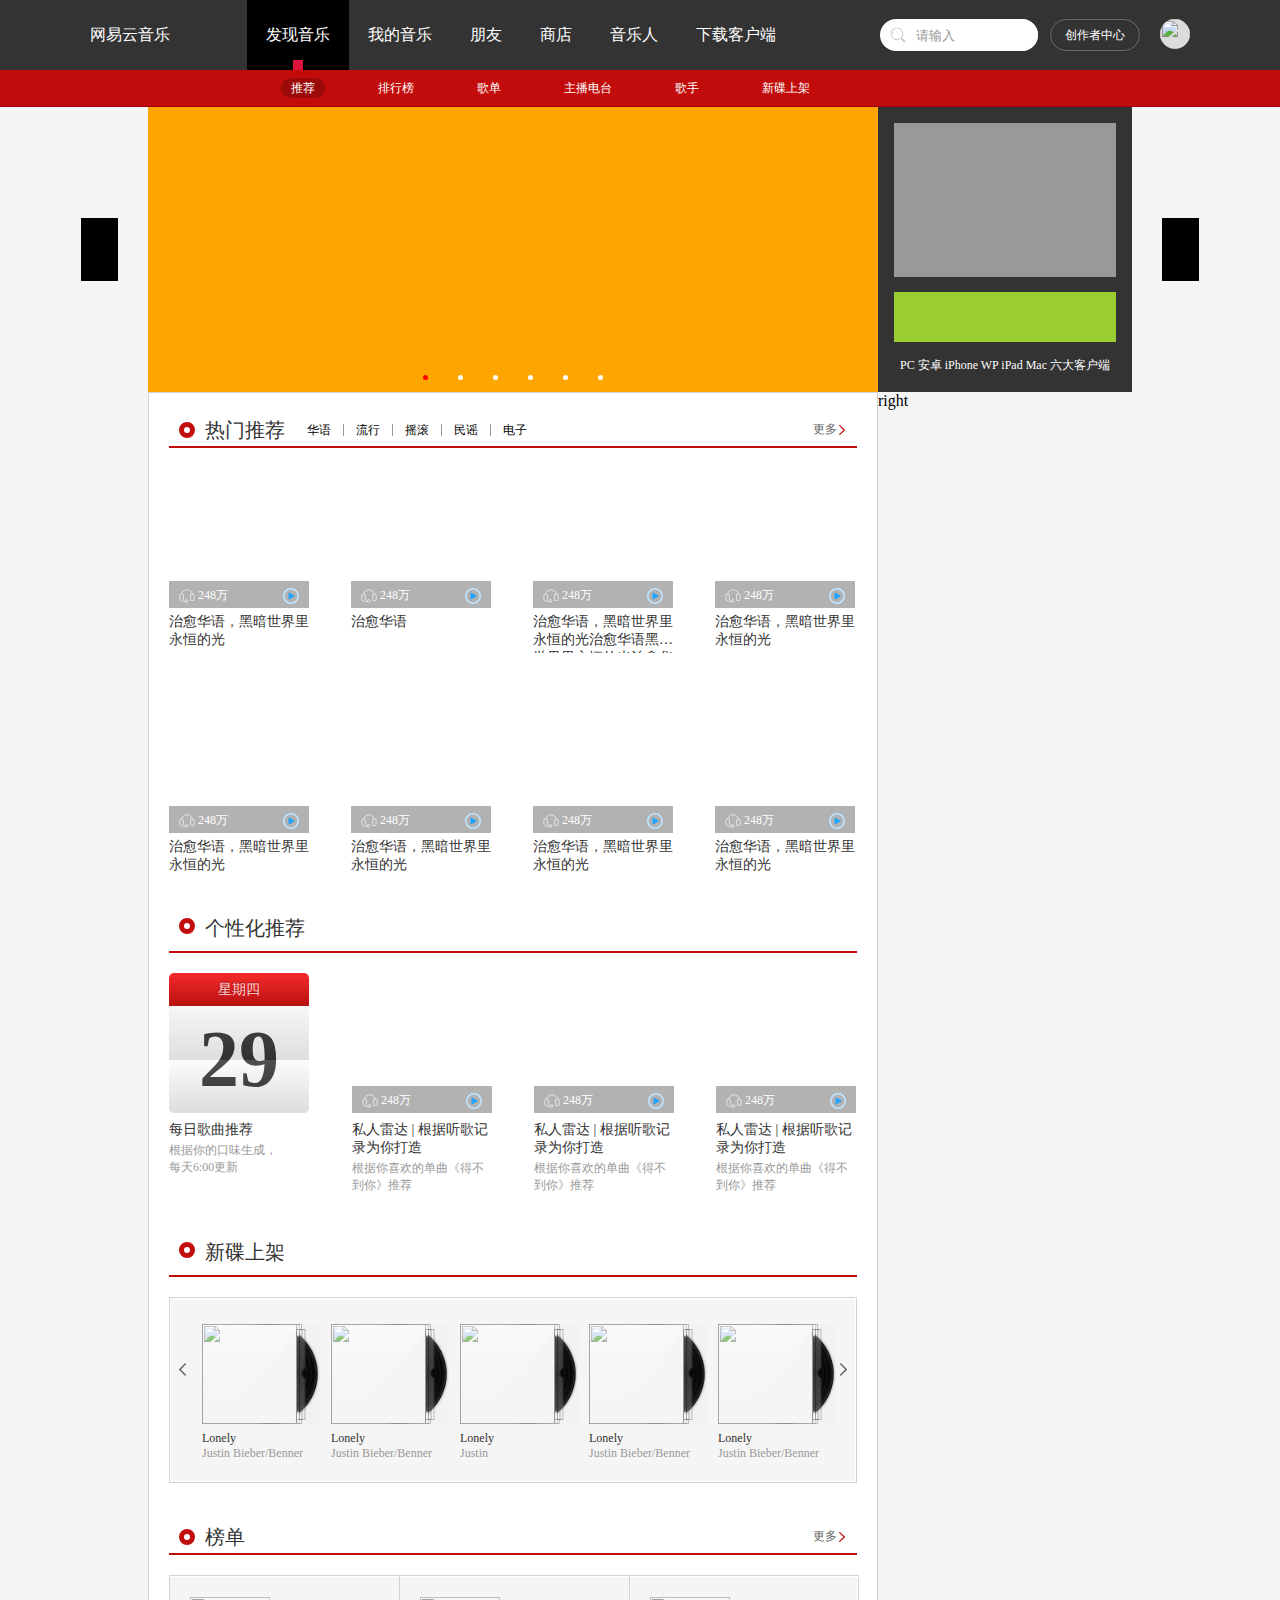
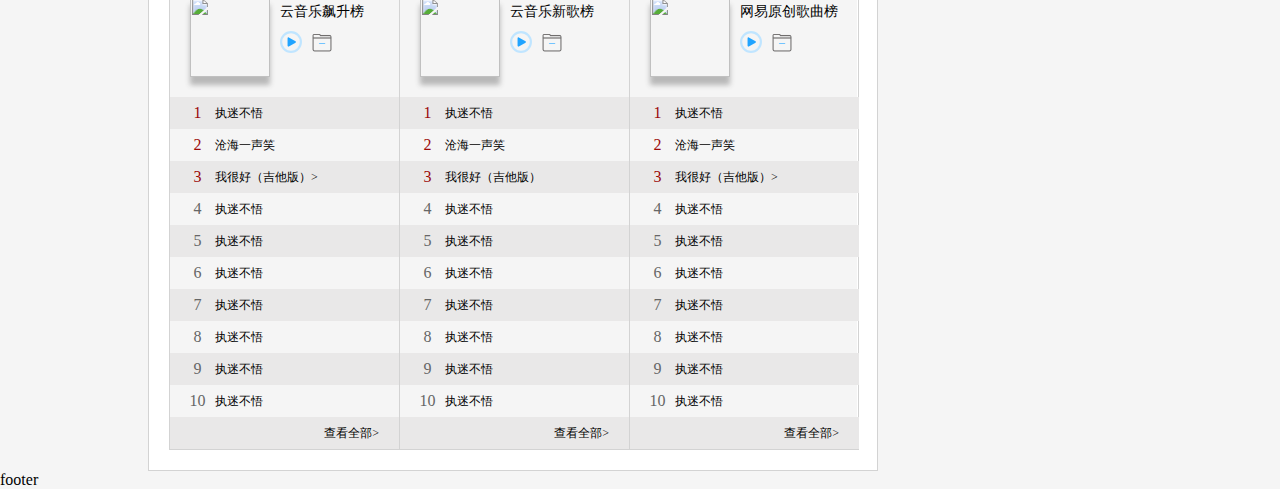
==== html/index.html @ 2bd048f9 "1" ====
<!DOCTYPE html>
<html lang="en">
  <head>
    <meta charset="UTF-8" />
    <meta name="viewport" content="width=device-width, initial-scale=1.0" />
    <title>网易云音乐</title>
    <link rel="stylesheet" href="../css/css.css" />
    <link rel="stylesheet" href="../css/common.css" />
  </head>

  <body>
    <div class="container">
      <div class="head">
        <div class="nav">
          <div
            class="nav-inner wyy-margin-auto wyy-flex wyy-flex-space wyy-align-center"
          >
            <div class="nav-tab-list wyy-flex">
              <div class="nav-logo">网易云音乐</div>
              <div class="tab-item wyy-nav-active">
                发现音乐
                <p class="choosed-nav"></p>
              </div>
              <div class="tab-item">
                我的音乐
                <p class="choosed-nav"></p>
              </div>
              <div class="tab-item">
                朋友
                <p class="choosed-nav"></p>
              </div>
              <div class="tab-item">
                商店
                <p class="choosed-nav"></p>
              </div>
              <div class="tab-item">
                音乐人
                <p class="choosed-nav"></p>
              </div>
              <div class="tab-item">
                下载客户端
                <p class="choosed-nav"></p>
              </div>
            </div>
            <div class="search-user-info wyy-flex">
              <div class="search-input wyy-flex wyy-align-center">
                <img src="../imgs/搜索.png" alt="" />
                <input type="text" placeholder="请输入" />
              </div>
              <div class="worker-center">创作者中心</div>
              <div class="user-cover">
                <img
                  src="https://timgsa.baidu.com/timg?image&quality=80&size=b9999_10000&sec=1603219242831&di=be128aa0b3d9259333cb05babab1e646&imgtype=0&src=http%3A%2F%2Fc-ssl.duitang.com%2Fuploads%2Fitem%2F202006%2F15%2F20200615144830_GQUKN.thumb.400_0.jpeg"
                  alt=""
                />
              </div>
            </div>
          </div>
        </div>
        <div class="nav-tab">
          <div class="nav-tab-center wyy-flex">
            <div class="recommend nav-common">
              <div class="nav-active-choosed">推荐</div>
            </div>
            <div class="rankings-list nav-common">
              <div>排行榜</div>
            </div>
            <div class="song-sheet nav-common">
              <div>歌单</div>
            </div>
            <div class="anchor-station nav-common">
              <div>主播电台</div>
            </div>
            <div class="singer nav-common">
              <div>歌手</div>
            </div>
            <div class="grounding nav-common">
              <div>新碟上架</div>
            </div>
          </div>
        </div>
      </div>
      <div class="content">
        <div class="banner wyy-flex">
          <div class="pre-btn">1</div>
          <div class="banner-box wyy-flex">
            <div class="banner-card">
              <div class="dots">
                <div class="dot1 dot-active"></div>
                <div class="dot2"></div>
                <div class="dot3"></div>
                <div class="dot4"></div>
                <div class="dot5"></div>
                <div class="dot6"></div>
              </div>
            </div>
            <div class="download">
              <div class="download-bg"></div>
              <div class="download-button"></div>
              <span class="download-tex"
                >PC 安卓 iPhone WP iPad Mac 六大客户端</span
              >
            </div>
          </div>
          <div class="next-btn">3</div>
        </div>
        <div class="content-box wyy-flex">
          <div class="left-content">
            <div class="hot-remaind">
              <div class="hot-nav wyy-flex">
                <div class="hot-nav-list">
                  <div class="circle"></div>
                  <div class="hot-title">热门推荐</div>
                  <div class="hot-type">华语</div>
                  <div class="hot-type">流行</div>
                  <div class="hot-type">摇滚</div>
                  <div class="hot-type">民谣</div>
                  <div class="hot-type">电子</div>
                </div>
                <div class="hot-nav-more-title wyy-flex">
                  <div class="hot-nav-more">更多</div>
                  <div class="more-right">
                    <img src="../imgs//go-more.svg" alt="" />
                  </div>
                </div>
              </div>
              <div class="song-list wyy-flex">
                <div class="song-item">
                  <div class="song-bg">
                    <div class="song-info wyy-flex">
                      <div class="song-button">
                        <img src="../imgs/客服 -详情白色.svg" alt="" />
                        248万
                      </div>
                      <div>
                        <img src="../imgs/录播课-播放.svg" alt="" />
                      </div>
                    </div>
                  </div>
                  <div class="song-desc">治愈华语，黑暗世界里永恒的光</div>
                </div>
                <div class="song-item">
                  <div class="song-bg">
                    <div class="song-info wyy-flex">
                      <div class="song-button">
                        <img src="../imgs/客服 -详情白色.svg" alt="" />
                        248万
                      </div>
                      <div>
                        <img src="../imgs/录播课-播放.svg" alt="" />
                      </div>
                    </div>
                  </div>
                  <div class="song-desc">治愈华语</div>
                </div>
                <div class="song-item">
                  <div class="song-bg">
                    <div class="song-info wyy-flex">
                      <div class="song-button">
                        <img src="../imgs/客服 -详情白色.svg" alt="" />
                        248万
                      </div>
                      <div>
                        <img src="../imgs/录播课-播放.svg" alt="" />
                      </div>
                    </div>
                  </div>
                  <div class="song-desc">
                    治愈华语，黑暗世界里永恒的光治愈华语黑暗世界里永恒的光治愈华语黑暗世界里永恒的光
                  </div>
                </div>
                <div class="song-item">
                  <div class="song-bg">
                    <div class="song-info wyy-flex">
                      <div class="song-button">
                        <img src="../imgs/客服 -详情白色.svg" alt="" />
                        248万
                      </div>
                      <div>
                        <img src="../imgs/录播课-播放.svg" alt="" />
                      </div>
                    </div>
                  </div>
                  <div class="song-desc">治愈华语，黑暗世界里永恒的光</div>
                </div>
                <div class="song-item">
                  <div class="song-bg">
                    <div class="song-info wyy-flex">
                      <div class="song-button">
                        <img src="../imgs/客服 -详情白色.svg" alt="" />
                        248万
                      </div>
                      <div>
                        <img src="../imgs/录播课-播放.svg" alt="" />
                      </div>
                    </div>
                  </div>
                  <div class="song-desc">治愈华语，黑暗世界里永恒的光</div>
                </div>
                <div class="song-item">
                  <div class="song-bg">
                    <div class="song-info wyy-flex">
                      <div class="song-button">
                        <img src="../imgs/客服 -详情白色.svg" alt="" />
                        248万
                      </div>
                      <div>
                        <img src="../imgs/录播课-播放.svg" alt="" />
                      </div>
                    </div>
                  </div>
                  <div class="song-desc">治愈华语，黑暗世界里永恒的光</div>
                </div>
                <div class="song-item">
                  <div class="song-bg">
                    <div class="song-info wyy-flex">
                      <div class="song-button">
                        <img src="../imgs/客服 -详情白色.svg" alt="" />
                        248万
                      </div>
                      <div>
                        <img src="../imgs/录播课-播放.svg" alt="" />
                      </div>
                    </div>
                  </div>
                  <div class="song-desc">治愈华语，黑暗世界里永恒的光</div>
                </div>
                <div class="song-item">
                  <div class="song-bg">
                    <div class="song-info wyy-flex">
                      <div class="song-button">
                        <img src="../imgs/客服 -详情白色.svg" alt="" />
                        248万
                      </div>
                      <div>
                        <img src="../imgs/录播课-播放.svg" alt="" />
                      </div>
                    </div>
                  </div>
                  <div class="song-desc">治愈华语，黑暗世界里永恒的光</div>
                </div>
              </div>
            </div>
            <div class="label">优惠</div>
            <div class="personal-remain">
              <div class="personal-nav wyy-flex">
                <div class="circle"></div>
                <div class="hot-title">个性化推荐</div>
              </div>
              <div class="personal-list wyy-flex">
                <div class="personal-item">
                  <div class="personal-bg">
                    <div class="bg-week">
                      <span>星期四</span>
                    </div>
                    <div class="bg-kalendar">
                      <div class="bg-kalendar-top"></div>
                      <div class="bg-kalendar-bottom"></div>
                      <div class="bg-kalendar-number">29</div>
                    </div>
                  </div>
                  <div class="personal-desc">
                    <p class="personal-desc-title">每日歌曲推荐</p>
                    <p class="personal-desc-rule">
                      根据你的口味生成，<br />
                      每天6:00更新
                    </p>
                  </div>
                </div>
                <div class="song-item">
                  <div class="song-bg">
                    <div class="song-info wyy-flex">
                      <div class="song-button">
                        <img src="../imgs/客服 -详情白色.svg" alt="" />
                        248万
                      </div>
                      <div>
                        <img src="../imgs/录播课-播放.svg" alt="" />
                      </div>
                    </div>
                  </div>
                  <div class="personal-desc">
                    <p class="personal-desc-title">
                      私人雷达 | 根据听歌记录为你打造
                    </p>
                    <p class="personal-desc-rule">
                      根据你喜欢的单曲《得不到你》推荐
                    </p>
                  </div>
                </div>
                <div class="song-item">
                  <div class="song-bg">
                    <div class="song-info wyy-flex">
                      <div class="song-button">
                        <img src="../imgs/客服 -详情白色.svg" alt="" />
                        248万
                      </div>
                      <div>
                        <img src="../imgs/录播课-播放.svg" alt="" />
                      </div>
                    </div>
                  </div>
                  <div class="personal-desc">
                    <p class="personal-desc-title">
                      私人雷达 | 根据听歌记录为你打造
                    </p>
                    <p class="personal-desc-rule">
                      根据你喜欢的单曲《得不到你》推荐
                    </p>
                  </div>
                </div>
                <div class="song-item">
                  <div class="song-bg">
                    <div class="song-info wyy-flex">
                      <div class="song-button">
                        <img src="../imgs/客服 -详情白色.svg" alt="" />
                        248万
                      </div>
                      <div>
                        <img src="../imgs/录播课-播放.svg" alt="" />
                      </div>
                    </div>
                  </div>
                  <div class="personal-desc">
                    <p class="personal-desc-title">
                      私人雷达 | 根据听歌记录为你打造
                    </p>
                    <p class="personal-desc-rule">
                      根据你喜欢的单曲《得不到你》推荐
                    </p>
                  </div>
                </div>
              </div>
            </div>
            <div class="new-products">
              <div class="new-products-nav wyy-flex">
                <div class="circle"></div>
                <div class="hot-title">新碟上架</div>
              </div>
              <div class="new-products-descs">
                <div class="new-products-desc wyy-flex">
                  <div class="products-more-left">
                    <img src="../imgs/顶部栏-向左.svg" alt="" />
                  </div>
                  <div class="products-more-right">
                    <img src="../imgs/顶部栏-向左.svg" alt="" />
                  </div>
                  <div class="new-products-desc-list wyy-flex">
                    <div class="new-products-desc-list-item">
                      <div class="npd-list-item-bg">
                        <img src="../imgs/coverall_9.png" alt="" />
                        <img
                          src="http://p3.music.126.net/2ztAT9l4eOZeEUfcsqmBkA==/109951165393210183.jpg?param=100y100"
                          alt=""
                        />
                        <img src="../imgs/coverall_8.png" alt="" />
                      </div>
                      <div class="npd-list-desc">
                        <p class="npd-list-desc-title">Lonely</p>
                        <p class="pd-list-desc-rule">Justin Bieber/Benner</p>
                      </div>
                    </div>
                    <div class="new-products-desc-list-item">
                      <div class="npd-list-item-bg">
                        <img src="../imgs/coverall_9.png" alt="" />
                        <img
                          src="http://p4.music.126.net/NP1Zg57UUbHNzAhw7n-LeA==/109951165386012146.jpg?param=100y100"
                          alt=""
                        />
                        <img src="../imgs/coverall_8.png" alt="" />
                      </div>
                      <div class="npd-list-desc">
                        <p class="npd-list-desc-title">Lonely</p>
                        <p class="pd-list-desc-rule">Justin Bieber/Benner</p>
                      </div>
                    </div>
                    <div class="new-products-desc-list-item">
                      <div class="npd-list-item-bg">
                        <img src="../imgs/coverall_9.png" alt="" />
                        <img
                          src="http://p4.music.126.net/q6h3zFrzr6Y3NlQT8rir6w==/109951165373635125.jpg?param=100y100"
                          alt=""
                        />
                        <img src="../imgs/coverall_8.png" alt="" />
                      </div>
                      <div class="npd-list-desc">
                        <p class="npd-list-desc-title">Lonely</p>
                        <p class="pd-list-desc-rule">Justin</p>
                      </div>
                    </div>
                    <div class="new-products-desc-list-item">
                      <div class="npd-list-item-bg">
                        <img src="../imgs/coverall_9.png" alt="" />
                        <img
                          src="http://p3.music.126.net/2ztAT9l4eOZeEUfcsqmBkA==/109951165393210183.jpg?param=100y100"
                          alt=""
                        />
                        <img src="../imgs/coverall_8.png" alt="" />
                      </div>
                      <div class="npd-list-desc">
                        <p class="npd-list-desc-title">Lonely</p>
                        <p class="pd-list-desc-rule">Justin Bieber/Benner</p>
                      </div>
                    </div>
                    <div class="new-products-desc-list-item">
                      <div class="npd-list-item-bg">
                        <img src="../imgs/coverall_9.png" alt="" />
                        <img
                          src="http://p3.music.126.net/2ztAT9l4eOZeEUfcsqmBkA==/109951165393210183.jpg?param=100y100"
                          alt=""
                        />
                        <img src="../imgs/coverall_8.png" alt="" />
                      </div>
                      <div class="npd-list-desc">
                        <p class="npd-list-desc-title">Lonely</p>
                        <p class="pd-list-desc-rule">Justin Bieber/Benner</p>
                      </div>
                    </div>
                  </div>
                </div>
              </div>
            </div>
            <div class="songs-ranking">
              <div class="songs-ranking-nav wyy-flex">
                <div class="ranking-title wyy-flex">
                  <div class="circle"></div>
                  <div class="hot-title">榜单</div>
                </div>
                <div class="hot-nav-more-title wyy-flex">
                  <div class="hot-nav-more">更多</div>
                  <div class="more-right">
                    <img src="../imgs//go-more.svg" alt="" />
                  </div>
                </div>
              </div>
              <div class="ranking-list wyy-flex">
                <div class="ranking-list1">
                  <div class="ranking-list-1">
                    <div class="ranking-list-top">
                      <img
                        src="http://p4.music.126.net/DrRIg6CrgDfVLEph9SNh7w==/18696095720518497.jpg?param=100y100"
                        alt=""
                      />

                      <div class="top-title">
                        <p>云音乐飙升榜</p>
                        <div class="top-title-btn">
                          <img src="../imgs/录播课-播放.svg" alt="" />
                          <img src="../imgs/文件.png" alt="" />
                        </div>
                      </div>
                    </div>
                    <div class="ranking-list-botton">
                      <ol>
                        <li>
                          <div class="wyy-flex">
                          <span class="number-red">1</span>
                          <p>执迷不悟</p></div>
                          <div class="show">
                            <img src="../imgs/录播课-播放.svg" alt="" />
                            <img src="../imgs/添加附件.svg" alt="" />
                            <img src="../imgs/文件.png" alt="" />
                          </div>
                        </li>
                        <li>
                          <div class="wyy-flex">
                          <span class="number-red">2</span>
                          <p>沧海一声笑</p></div>
                          <div class="show">
                            <img src="../imgs/录播课-播放.svg" alt="" />
                            <img src="../imgs/添加附件.svg" alt="" />
                            <img src="../imgs/文件.png" alt="" />
                          </div>
                        </li>
                        <li>
                          <div class="wyy-flex">
                          <span class="number-red">3</span>
                          <p>我很好（吉他版）</p</div>>
                          <div class="show">
                            <img src="../imgs/录播课-播放.svg" alt="" />
                            <img src="../imgs/添加附件.svg" alt="" />
                            <img src="../imgs/文件.png" alt="" />
                          </div>
                        </li>
                        <li>
                          <div class="wyy-flex">
                          <span class="number">4</span>
                          <p>执迷不悟</p></div>
                          <div class="show">
                            <img src="../imgs/录播课-播放.svg" alt="" />
                            <img src="../imgs/添加附件.svg" alt="" />
                            <img src="../imgs/文件.png" alt="" />
                          </div>
                        </li>
                        <li>
                          <div class="wyy-flex">
                          <span class="number">5</span>
                          <p>执迷不悟</p></div>
                          <div class="show">
                            <img src="../imgs/录播课-播放.svg" alt="" />
                            <img src="../imgs/添加附件.svg" alt="" />
                            <img src="../imgs/文件.png" alt="" />
                          </div>
                        </li>
                        <li>
                          <div class="wyy-flex">
                          <span class="number">6</span>
                          <p>执迷不悟</p></div>
                          <div class="show">
                            <img src="../imgs/录播课-播放.svg" alt="" />
                            <img src="../imgs/添加附件.svg" alt="" />
                            <img src="../imgs/文件.png" alt="" />
                          </div>
                        </li>
                        <li>
                          <div class="wyy-flex">
                          <span class="number">7</span>
                          <p>执迷不悟</p></div>
                          <div class="show">
                            <img src="../imgs/录播课-播放.svg" alt="" />
                            <img src="../imgs/添加附件.svg" alt="" />
                            <img src="../imgs/文件.png" alt="" />
                          </div>
                        </li>
                        <li>
                          <div class="wyy-flex">
                          <span class="number">8</span>
                          <p>执迷不悟</p></div>
                          <div class="show">
                            <img src="../imgs/录播课-播放.svg" alt="" />
                            <img src="../imgs/添加附件.svg" alt="" />
                            <img src="../imgs/文件.png" alt="" />
                          </div>
                        </li>
                        <li>
                          <div class="wyy-flex">
                          <span class="number">9</span>
                          <p>执迷不悟</p></div>
                          <div class="show">
                            <img src="../imgs/录播课-播放.svg" alt="" />
                            <img src="../imgs/添加附件.svg" alt="" />
                            <img src="../imgs/文件.png" alt="" />
                          </div>
                        </li>
                        <li>
                          <div class="wyy-flex">
                          <span class="number">10</span>
                          <p>执迷不悟</p></div>
                          <div class="show">
                            <img src="../imgs/录播课-播放.svg" alt="" />
                            <img src="../imgs/添加附件.svg" alt="" />
                            <img src="../imgs/文件.png" alt="" />
                          </div>
                        </li>
                      </ol>
                      <div class="ranking-list-botton-more">
                        <span>查看全部></span>
                      </div>
                    </div>
                  </div>
                </div>
                <div class="ranking-list1">
                  <div class="ranking-list-1">
                    <div class="ranking-list-top">
                      <img
                        src="http://p3.music.126.net/N2HO5xfYEqyQ8q6oxCw8IQ==/18713687906568048.jpg?param=100y100"
                        alt=""
                      />

                      <div class="top-title">
                        <p>云音乐新歌榜</p>
                        <div class="top-title-btn">
                          <img src="../imgs/录播课-播放.svg" alt="" />
                          <img src="../imgs/文件.png" alt="" />
                        </div>
                      </div>
                    </div>
                    <div class="ranking-list-botton">
                      <ol>
                        <li>
                          <div class="wyy-flex">
                            <span class="number-red">1</span>
                            <p>执迷不悟</p>
                          </div>
                          <div class="show">
                            <img src="../imgs/录播课-播放.svg" alt="" />
                            <img src="../imgs/添加附件.svg" alt="" />
                            <img src="../imgs/文件.png" alt="" />
                          </div>
                        </li>
                        <li>
                          <div class="wyy-flex">
                            <span class="number-red">2</span>
                            <p>沧海一声笑</p>
                          </div>
                          <div class="show">
                            <img src="../imgs/录播课-播放.svg" alt="" />
                            <img src="../imgs/添加附件.svg" alt="" />
                            <img src="../imgs/文件.png" alt="" />
                          </div>
                        </li>
                        <li>
                          <div class="wyy-flex">
                            <span class="number-red">3</span>
                            <p>我很好（吉他版）</p>
                          </div>
                          <div class="show">
                            <img src="../imgs/录播课-播放.svg" alt="" />
                            <img src="../imgs/添加附件.svg" alt="" />
                            <img src="../imgs/文件.png" alt="" />
                          </div>
                        </li>
                        <li>
                          <div class="wyy-flex">
                            <span class="number">4</span>
                            <p>执迷不悟</p>
                          </div>
                          <div class="show">
                            <img src="../imgs/录播课-播放.svg" alt="" />
                            <img src="../imgs/添加附件.svg" alt="" />
                            <img src="../imgs/文件.png" alt="" />
                          </div>
                        </li>
                        <li>
                          <div class="wyy-flex">
                            <span class="number">5</span>
                            <p>执迷不悟</p>
                          </div>
                          <div class="show">
                            <img src="../imgs/录播课-播放.svg" alt="" />
                            <img src="../imgs/添加附件.svg" alt="" />
                            <img src="../imgs/文件.png" alt="" />
                          </div>
                        </li>
                        <li>
                          <div class="wyy-flex">
                          <span class="number">6</span>
                          <p>执迷不悟</p></div>
                          <div class="show">
                            <img src="../imgs/录播课-播放.svg" alt="" />
                            <img src="../imgs/添加附件.svg" alt="" />
                            <img src="../imgs/文件.png" alt="" />
                          </div>
                        </li>
                        <li>
                          <div class="wyy-flex">
                          <span class="number">7</span>
                          <p>执迷不悟</p></div>
                          <div class="show">
                            <img src="../imgs/录播课-播放.svg" alt="" />
                            <img src="../imgs/添加附件.svg" alt="" />
                            <img src="../imgs/文件.png" alt="" />
                          </div>
                        </li>
                        <li>
                          <div class="wyy-flex">
                          <span class="number">8</span>
                          <p>执迷不悟</p></div>
                          <div class="show">
                            <img src="../imgs/录播课-播放.svg" alt="" />
                            <img src="../imgs/添加附件.svg" alt="" />
                            <img src="../imgs/文件.png" alt="" />
                          </div>
                        </li>
                        <li>
                          <div class="wyy-flex">
                          <span class="number">9</span>
                          <p>执迷不悟</p></div>
                          <div class="show">
                            <img src="../imgs/录播课-播放.svg" alt="" />
                            <img src="../imgs/添加附件.svg" alt="" />
                            <img src="../imgs/文件.png" alt="" />
                          </div>
                        </li>
                        <li>
                          <div class="wyy-flex">
                          <span class="number">10</span>
                          <p>执迷不悟</p></div>
                          <div class="show">
                            <img src="../imgs/录播课-播放.svg" alt="" />
                            <img src="../imgs/添加附件.svg" alt="" />
                            <img src="../imgs/文件.png" alt="" />
                          </div>
                        </li>
                      </ol>
                      <div class="ranking-list-botton-more">
                        <span>查看全部></span>
                      </div>
                    </div>
                  </div>
                </div>
                <div class="ranking-list3">
                  <div class="ranking-list-1">
                    <div class="ranking-list-top">
                      <img
                        src="http://p3.music.126.net/sBzD11nforcuh1jdLSgX7g==/18740076185638788.jpg?param=100y100"
                        alt=""
                      />

                      <div class="top-title">
                        <p>网易原创歌曲榜</p>
                        <div class="top-title-btn">
                          <img src="../imgs/录播课-播放.svg" alt="" />
                          <img src="../imgs/文件.png" alt="" />
                        </div>
                      </div>
                    </div>
                    <div class="ranking-list-botton">
                      <ol>
                        <li>
                          <div class="wyy-flex">
                          <span class="number-red">1</span>
                          <p>执迷不悟</p></div>
                          <div class="show">
                            <img src="../imgs/录播课-播放.svg" alt="" />
                            <img src="../imgs/添加附件.svg" alt="" />
                            <img src="../imgs/文件.png" alt="" />
                          </div>
                        </li>
                        <li>
                          <div class="wyy-flex">
                          <span class="number-red">2</span>
                          <p>沧海一声笑</p></div>
                          <div class="show">
                            <img src="../imgs/录播课-播放.svg" alt="" />
                            <img src="../imgs/添加附件.svg" alt="" />
                            <img src="../imgs/文件.png" alt="" />
                          </div>
                        </li>
                        <li>
                          <div class="wyy-flex">
                          <span class="number-red">3</span>
                          <p>我很好（吉他版）</p</div>>
                          <div class="show">
                            <img src="../imgs/录播课-播放.svg" alt="" />
                            <img src="../imgs/添加附件.svg" alt="" />
                            <img src="../imgs/文件.png" alt="" />
                          </div>
                        </li>
                        <li>
                          <div class="wyy-flex">
                          <span class="number">4</span>
                          <p>执迷不悟</p></div>
                          <div class="show">
                            <img src="../imgs/录播课-播放.svg" alt="" />
                            <img src="../imgs/添加附件.svg" alt="" />
                            <img src="../imgs/文件.png" alt="" />
                          </div>
                        </li>
                        <li>
                          <div class="wyy-flex">
                          <span class="number">5</span>
                          <p>执迷不悟</p></div>
                          <div class="show">
                            <img src="../imgs/录播课-播放.svg" alt="" />
                            <img src="../imgs/添加附件.svg" alt="" />
                            <img src="../imgs/文件.png" alt="" />
                          </div>
                        </li>
                        <li>
                          <div class="wyy-flex">
                          <span class="number">6</span>
                          <p>执迷不悟</p></div>
                          <div class="show">
                            <img src="../imgs/录播课-播放.svg" alt="" />
                            <img src="../imgs/添加附件.svg" alt="" />
                            <img src="../imgs/文件.png" alt="" />
                          </div>
                        </li>
                        <li>
                          <div class="wyy-flex">
                          <span class="number">7</span>
                          <p>执迷不悟</p></div>
                          <div class="show">
                            <img src="../imgs/录播课-播放.svg" alt="" />
                            <img src="../imgs/添加附件.svg" alt="" />
                            <img src="../imgs/文件.png" alt="" />
                          </div>
                        </li>
                        <li>
                          <div class="wyy-flex">
                          <span class="number">8</span>
                          <p>执迷不悟</p></div>
                          <div class="show">
                            <img src="../imgs/录播课-播放.svg" alt="" />
                            <img src="../imgs/添加附件.svg" alt="" />
                            <img src="../imgs/文件.png" alt="" />
                          </div>
                        </li>
                        <li>
                          <div class="wyy-flex">
                          <span class="number">9</span>
                          <p>执迷不悟</p></div>
                          <div class="show">
                            <img src="../imgs/录播课-播放.svg" alt="" />
                            <img src="../imgs/添加附件.svg" alt="" />
                            <img src="../imgs/文件.png" alt="" />
                          </div>
                        </li>
                        <li>
                          <div class="wyy-flex">
                          <span class="number">10</span>
                          <p>执迷不悟</p></div>
                          <div class="show">
                            <img src="../imgs/录播课-播放.svg" alt="" />
                            <img src="../imgs/添加附件.svg" alt="" />
                            <img src="../imgs/文件.png" alt="" />
                          </div>
                        </li>
                      </ol>
                      <div class="ranking-list-botton-more">
                        <span>查看全部></span>
                      </div>
                    </div>
                  </div>
                </div>
              </div>
            </div>
          </div>
          <div class="right-content">right</div>
        </div>
      </div>
      <div class="footer">footer</div>
    </div>
  </body>
  <script crossorigin="anonymous" integrity="sha512-h3aCJRk6tEHugDYUidF7GqixhzgeXSiSdq5U+5oLIJtIncSQq6eev48qqYfuTdrsH5Q1eO4IAmyJGDwzRaWNNQ==" src="https://lib.baomitu.com/vue/2.6.12/vue.common.dev.js"></script>
  <script>
    new Vue({
      el: '.container',
      data() {
        return {
          aaa: '你好'
        }
      }
    })
  </script>
</html>
---- css/css.css ----
body {
  margin: 0;
  background: #f5f5f5;
}
.nav {
  width: 100%;
  background: #333333;
  height: 70px;
}
.nav-inner {
  width: 1100px;
  height: 100%;
  color: #fff;
}
.nav-tab-list {
  height: 70px;
  line-height: 70px; /* 行内元素垂直居中 */
}
.nav-logo {
  width: 157px;
  height: 100%;
}
.tab-item {
  padding: 0 19px; /* 内边距 */
  /* background: #000000; */
  cursor: pointer; /* 鼠标变成手 */
  position: relative; /* 相对定位 */
}
.margin-right-20 {
  margin-right: 20px; /* 外边距 */
}
.tab-item:hover {
  background: black;
}
.choosed-nav {
  position: absolute; /* 绝对定位 一共是 static: 默认的 没有定位 relative: 相对定位=》 用来给子元素 提供定位的初始坐标 absolute：绝对定位 =》 相对与有定位元素 fixed：固定定位=》 相对浏览器  */
  width: 10px;
  height: 10px;
  background: crimson;
  left: 50%; /* 必须是使用了定位的元素 */
  transform: translateX(-50%); /* 用来 平移自身的-50% */
  bottom: 0;
  display: none; /* 让这个元素消失 */
}
.wyy-nav-active > .choosed-nav {
  display: block; /* 让这个元素变成会级元素 因为吧none覆盖掉了 所以 元素显示了 diaplay: flex 也是可以的 */
}
.search-input {
  width: 158px;
  height: 32px;
  margin-right: 12px;
  background: white;
  border-radius: 32px; /* 给元素添加圆角 50% 是圆   */
}

.search-input > input {
  width: 132px;
  height: 100%;
  border: none;
  border-radius: 32px;
  padding: 0 16px 0 10px;
  box-sizing: border-box;
}
.search-input > input:focus {
  border: none;
  outline: none; /* 类似边框 */
}
.search-input > input::placeholder {
  color: #999999;
}
.search-input > img {
  width: 16px;
  height: 16px;
  margin-left: 10px;
}
.worker-center {
  width: 90px;
  height: 32px;
  margin-right: 20px;
  border: rgba(255, 255, 255, 0.267) solid 1px;
  text-align: center;
  line-height: 30px;
  border-radius: 32px;
  font-size: 12px;
  box-sizing: border-box; /* 让元素的宽度和高度是整个的border  所以content-box 是让内容为整个宽度高度 */
  cursor: pointer; /* 鼠标 */
}
.worker-center:hover {
  border: #fff solid 1px;
}
.user-cover {
  width: 30px;
  height: 30px;
  background: gainsboro;
  border-radius: 50%;
}
.user-cover > img {
  width: 100%;
  height: 100%;
  border-radius: 50%;
}
.nav-tab {
  background: #c20c0c;
  border-bottom: 1px solid #a40011;
  height: 36px;
}
.nav-tab-center {
  width: 744px;
  height: 36px;
  margin: auto;

  font-size: 12px;
}
.nav-common {
  color: white;
  height: 36px;
  display: flex;
  align-items: center;
  padding: 0 13px;
  margin: 0 17px 0 0;
  cursor: pointer;
}
.nav-common > div {
  height: 20px;
  line-height: 20px;
  padding: 0 10px;
  box-sizing: border-box;
  /* background: #9B0909; */
  border-radius: 10px;
}
.nav-common:hover > div {
  background: #9b0909;
}
.nav-active-choosed {
  background: #9b0909;
}
.banner {
  height: 285px;
  width: 100%;
  background: url("http://p1.music.126.net/thCsDvftDsOZWeCZ-h28sg==/109951165412411792.jpg?imageView&blur=40x20");
  background-repeat: no-repeat;
  background-size: cover;
  justify-content: center;
  align-items: center;
}
.pre-btn {
  width: 37px;
  height: 63px;
  background: #000000;
}
.banner-box {
  width: 984px;
  height: 285px;
  background: orange;
  margin: 0 30px;
}
.next-btn {
  width: 37px;
  height: 63px;
  background: #000000;
}
.banner-card {
  width: 730px;
  height: 285px;
  background: url(http://p1.music.126.net/thCsDvftDsOZWeCZ-h28sg==/109951165412411792.jpg?imageView&quality=89);
  background-repeat: no-repeat; /* 背景图不重复 */
  background-size: cover; /* 背景图全覆盖 containe 背景图全显示 */
  position: relative;
}
.dots {
  width: 730px;
  height: 30px;
  display: flex;
  align-items: center; /* y周局中 父元素必须flex布局 */
  justify-content: center; /* x轴居中 */
  position: absolute;
  bottom: 0;
  left: 50%;
  transform: translateX(-50%);
}
.dots > div {
  width: 5px;
  height: 5px;
  background: white;
  border-radius: 50%;
  margin: 0 15px;
}
.dots > .dot-active {
  background: red;
}
.dots > div:hover {
  background: red;
}
.download {
  width: 254px;
  background: #333333;
  padding: 16px;
  text-align: center;
  box-sizing: border-box;
}
.download-bg {
  width: 100%;
  height: 154px;
  background: #999999;
}
.download-button {
  width: 100%;
  height: 50px;
  background: yellowgreen;
  margin-top: 15px;
}
.download-tex {
  font-size: 12px;
  color: #fff;
  margin-top: 15px;
  display: block;
}
.content-box {
  width: 984px;
  margin: auto;
}
.left-content {
  width: 730px;
  padding: 20px;
  box-sizing: border-box;
  background: #fff;
  border: 1px solid #d3d3d3;
}
.right-content {
  width: 254px;
}
.hot-nav {
  width: 100%;
  height: 35px;
  border-bottom: 2px solid #c10d0c;
  box-sizing: border-box;
  line-height: 33px;
  padding: 0 10px;
  justify-content: space-between;
}
.hot-nav-list {
  display: flex; /* flex布局 */
  align-items: center;
  height: 100%;
}
.circle {
  width: 16px;
  height: 16px;
  border-radius: 8px;
  background: white;
  border: 5px solid #c10d0c;
  box-sizing: border-box;
}
.hot-title {
  font-size: 20px;
  font-weight: normal;
  color: #333333;
  line-height: 100%;
  margin: 0 10px;
}
.hot-type {
  font-size: 12px;
  padding: 0 12px;
  box-sizing: border-box;
  border-right: 1px solid #999999;
  line-height: 100%;
  cursor: pointer;
}
.hot-type:hover {
  /* text-decoration: overline; */
  text-decoration: underline;
}
.hot-nav-list > .hot-type:last-child {
  border-right: none;
}
.nav-border-none {
  border: none;
}
.hot-nav-more-title {
  align-items: center;
}
.hot-nav-more {
  font-size: 12px;
  color: #666666;
  line-height: 33px;
  cursor: pointer;
}
.hot-nav-more:hover {
  color: #c10d0c;
}
.song-list {
  width: 100%;
  margin-top: 20px;
  flex-wrap: wrap; /* flex布局超出换行 */
}
.song-item {
  width: 140px;
  margin-right: 42px;
  margin-bottom: 40px;
}
.song-item:nth-child(4n) {
  /* nth-child 表示 选择器的第几个 后面括号  nth-child(1) 表示第一个  nth-child(2) 表示第2个 nth-child(4n) 表示每4个就会有一次 这个里面是 第4个和第8个 以此类推 */
  margin-right: 0;
}
.song-bg {
  width: 140px;
  height: 140px;
  background: url(http://p1.music.126.net/Tdt_qlAsN0uBOX8ofj4yXQ==/109951165264396596.jpg?param=140y140);
  position: relative;
}
.song-desc {
  font-size: 14px;
  color: #333333;
  margin-top: 5px;
  height: 40px;
  /* 一排超出省略号*/
  /* overflow: hidden;  超出隐藏
  text-overflow: ellipsis; 文字超出
  white-space: nowrap;  文字超出不换行*/

  /* 多行超出隐藏*/
  overflow: hidden;
  text-overflow: ellipsis;
  display: -webkit-box;
  -webkit-line-clamp: 2; /* 表示行 */
  -webkit-box-orient: vertical;
}
.song-desc:hover {
  cursor: pointer;
  color: #9b0909;
}
.song-info {
  width: 100%;
  height: 27px;
  background: rgba(0, 0, 0, 0.3);
  position: absolute;
  left: 0;
  bottom: 0;
  justify-content: space-between;
  align-items: center;
  padding: 0 10px;
  box-sizing: border-box;
}
.song-button {
  font-size: 12px;
  color: #fff;
  height: 16px;
  line-height: 16px;
}
.song-button > img {
  width: 16px;
  height: 16px;
  vertical-align: middle;
}
.song-button + div > img {
  /* + 表示 钙元素的下一个元素 ' > ' 和 ‘ ’ 表示里面的元素 */
  width: 16px;
  height: 16px;
  vertical-align: middle;
}
.label {
  width: 36px;
  height: 22px;
  background: #f95353;
  border-radius: 5px;
  font-size: 14px;
  font-weight: 500;
  color: #ffffff;
  line-height: 22px;
  text-align: center;
  display: none;
}
.personal-list {
  margin-top: 20px;
}
.personal-remain {
  width: 100%;
}
.personal-item {
  width: 140px;
  margin-right: 43px;
}
.personal-bg {
  width: 100%;
  height: 140px;
  border-radius: 5px 5px 5px 5px;
  overflow: hidden; /* 上层超出隐藏-相当于蒙版 */
}
.bg-week {
  width: 100%;
  height: 33px;
  background: linear-gradient(#f52a2a, #b81111);
}
.bg-week > span {
  display: block;
  font-size: 14px;
  color: #fed9d9;
  line-height: 33px;
  text-shadow: 0 -1px #9b0909;
  text-align: center;
}
.bg-kalendar {
  width: 100%;
  height: 107px;
  position: relative;
}
.bg-kalendar-top {
  width: 100%;
  height: 50%;
  background: linear-gradient(#e4e4e452, #99989852);
  position: absolute;
  top: 0;
  z-index: 1; /* 仅能在定位元素上奏效（例如 position:absolute;）图层上下叠层的概念 */
}
.bg-kalendar-bottom {
  width: 100%;
  height: 50%;
  background: linear-gradient(#f8f6f652, #96959552);
  position: absolute;
  top: 53.5px;
  z-index: 1;
}
.bg-kalendar-number {
  font-size: 80px;
  position: absolute;
  font-weight: 900;
  line-height: 107px;
  text-align: center;
  width: 100%;
  height: 100%;
  top: 0;
  left: 0;
  z-index: 0;
}
.personal-nav {
  width: 100%;
  height: 35px;
  border-bottom: 2px solid #c10d0c;
  box-sizing: border-box;
  line-height: 33px;
  padding: 0 10px;
}
.personal-desc {
  width: 100%;
  margin: 8px 0;
}
.personal-desc-title {
  width: 100%;
  margin-bottom: 3px;
  font-size: 14px;
  color: #333333;
}
.personal-desc-title:hover {
  cursor: pointer;
  color: #9b0909;
}
.personal-desc-rule {
  width: 100%;
  font-size: 12px;
  color: #999999;
}
.new-products {
  width: 100%;
}
.new-products-nav {
  width: 100%;
  height: 35px;
  border-bottom: 2px solid #c10d0c;
  box-sizing: border-box;
  line-height: 33px;
  padding: 0 10px;
}
.new-products-descs {
  width: 100%;
  height: 186px;
  background: #f5f5f5;
  border: #d3d3d3 1px solid;
  box-sizing: border-box;
  margin: 20px 0 37px 0;
  position: relative;
}
.new-products-desc {
  width: 100%;
  height: 184px;
  border: #fff 1px solid; /* outline: 1px solid #d3d3d3; */
  box-sizing: border-box;

  position: relative;
}
.products-more-left {
  top: 20px;
  left: 3px;
  display: flex;
  align-items: center;
  position: absolute;
  height: 100px;
}
.products-more-right {
  top: 20px;
  right: 3px;
  display: flex;
  align-items: center;
  position: absolute;
  transform: scaleX(-1);
  height: 100px;
}
.new-products-desc-list {
  width: 100%;
  padding: 25px 20px 20px 20px;
  box-sizing: border-box;
}
.new-products-desc-list-item {
  width: 118px;
  margin-left: 11px;
}
.npd-list-item-bg {
  width: 118px;
  height: 100px;
  position: relative;
}
.npd-list-item-bg > img {
  width: 118px;
  height: 100px;
  position: absolute;
}
.npd-list-item-bg > img:nth-child(1) {
  z-index: 3;
}
.npd-list-item-bg > img:nth-child(2) {
  z-index: 2;
  width: 100px;
  height: 100px;
}
.npd-list-item-bg > img:nth-child(3) {
  z-index: 1;
}

.npd-list-desc {
  width: 100%;
  margin-top: 7px;
}
.npd-list-desc > p:hover {
  cursor: pointer;
  color: #9b0909;
}
.npd-list-desc-title {
  font-size: 12px;
  color: #333333;
  overflow: hidden;
  text-overflow: ellipsis;
  white-space: nowrap;
}
.pd-list-desc-rule {
  font-size: 12px;
  color: #999999;
  overflow: hidden;
  text-overflow: ellipsis;
  white-space: nowrap;
}
.songs-ranking {
  width: 100%;
}
.songs-ranking-nav {
  width: 100%;
  height: 35px;
  border-bottom: 2px solid #c10d0c;
  box-sizing: border-box;
  line-height: 33px;
  padding: 0 10px;
  justify-content: space-between;
}
.ranking-title {
  align-items: center;
}
.ranking-list {
  background: #f5f5f5;
  width: 100%;
  margin-top: 20px;
}
.ranking-list1 {
  border: #d3d3d3 1px solid;
  border-right: none;
  box-sizing: border-box;
  width: 230px;
}
.ranking-list3 {
  border: #d3d3d3 1px solid;
  box-sizing: border-box;
  width: 230px;
}
.ranking-list-1 {
  width: 229px;
  border-top: #fff 1px solid;
  box-sizing: border-box;
}
.ranking-list-top {
  width: 100%;
  height: 120px;
  display: flex;
  width: 100%;
  padding: 20px 0 20px 20px;
  box-sizing: border-box;
}
.ranking-list-top > img {
  width: 80px;
  height: 80px;
  box-shadow: 0px 8px 5px #33333350;
}
.top-title {
  font-size: 14px;
  margin: 6px 0 0 10px;
}
.top-title > p:hover {
  cursor: pointer;
  text-decoration: underline;
}
.top-title-btn {
  margin-top: 10px;
}
.top-title-btn > img {
  width: 22px;
  height: 22px;
  margin-right: 5px;
}
.ranking-list-botton {
  width: 100%;
}
.ranking-list-botton > ol {
  font-size: 12px;
  color: #000000;
  margin: 0;
  padding-left: 0px;
  list-style: none;
}
li {
  padding-left: 10px;
  height: 32px;
  line-height: 32px;
  display: flex;
  justify-content: space-between;
}
.show {
  display: none;
  /* float: right; */
  width: 82px;
}
.show > img {
  width: 17px;
  height: 17px;
  vertical-align: middle;
  margin-right: 5px;
}
li > p:hover {
  cursor: pointer;
  text-decoration: underline;
}
.show:hover {
  cursor: pointer;
}
/* li>p:hover+.show{兄弟关系显示
  display: block; }*/

li {
  background: #e9e8e8;
}
li:nth-child(2n){
  background: rgba(0, 0, 0, 0);
}
li:hover .show {
  /* 父子关系显示 */
  display: block;
}

li:nth-of-type(odd) {
  /*选中奇数行， li:nth-of-type(even)偶数行 */
  /* background: #e9e8e8; */
}
.number {
  line-height: 32px;
  width: 35px;
  font-size: 16px;
  color: #666666;
  text-align: center;
}
.number-red {
  line-height: 32px;
  width: 35px;
  font-size: 16px;
  color: #9b0909;
  text-align: center;
}
.ranking-list-botton-more {
  font-size: 12px;
  line-height: 32px;
  padding-right: 20px;
  text-align: right;
  background: #e9e8e8;
}
.ranking-list-botton-more > span:hover {
  cursor: pointer;
  text-decoration: underline;
}
---- css/common.css ----
p{
    margin: 0;
}
.wyy-margin-auto{
    margin:auto;
}
.wyy-flex{
    display:flex;
}
.wyy-flex-space{
    justify-content: space-between;
}

.wyy-align-center{
    align-items: center;
}

.wyy-flex-center{
    justify-content: center;
}
.wyy-nav-active{
    background: black;
}
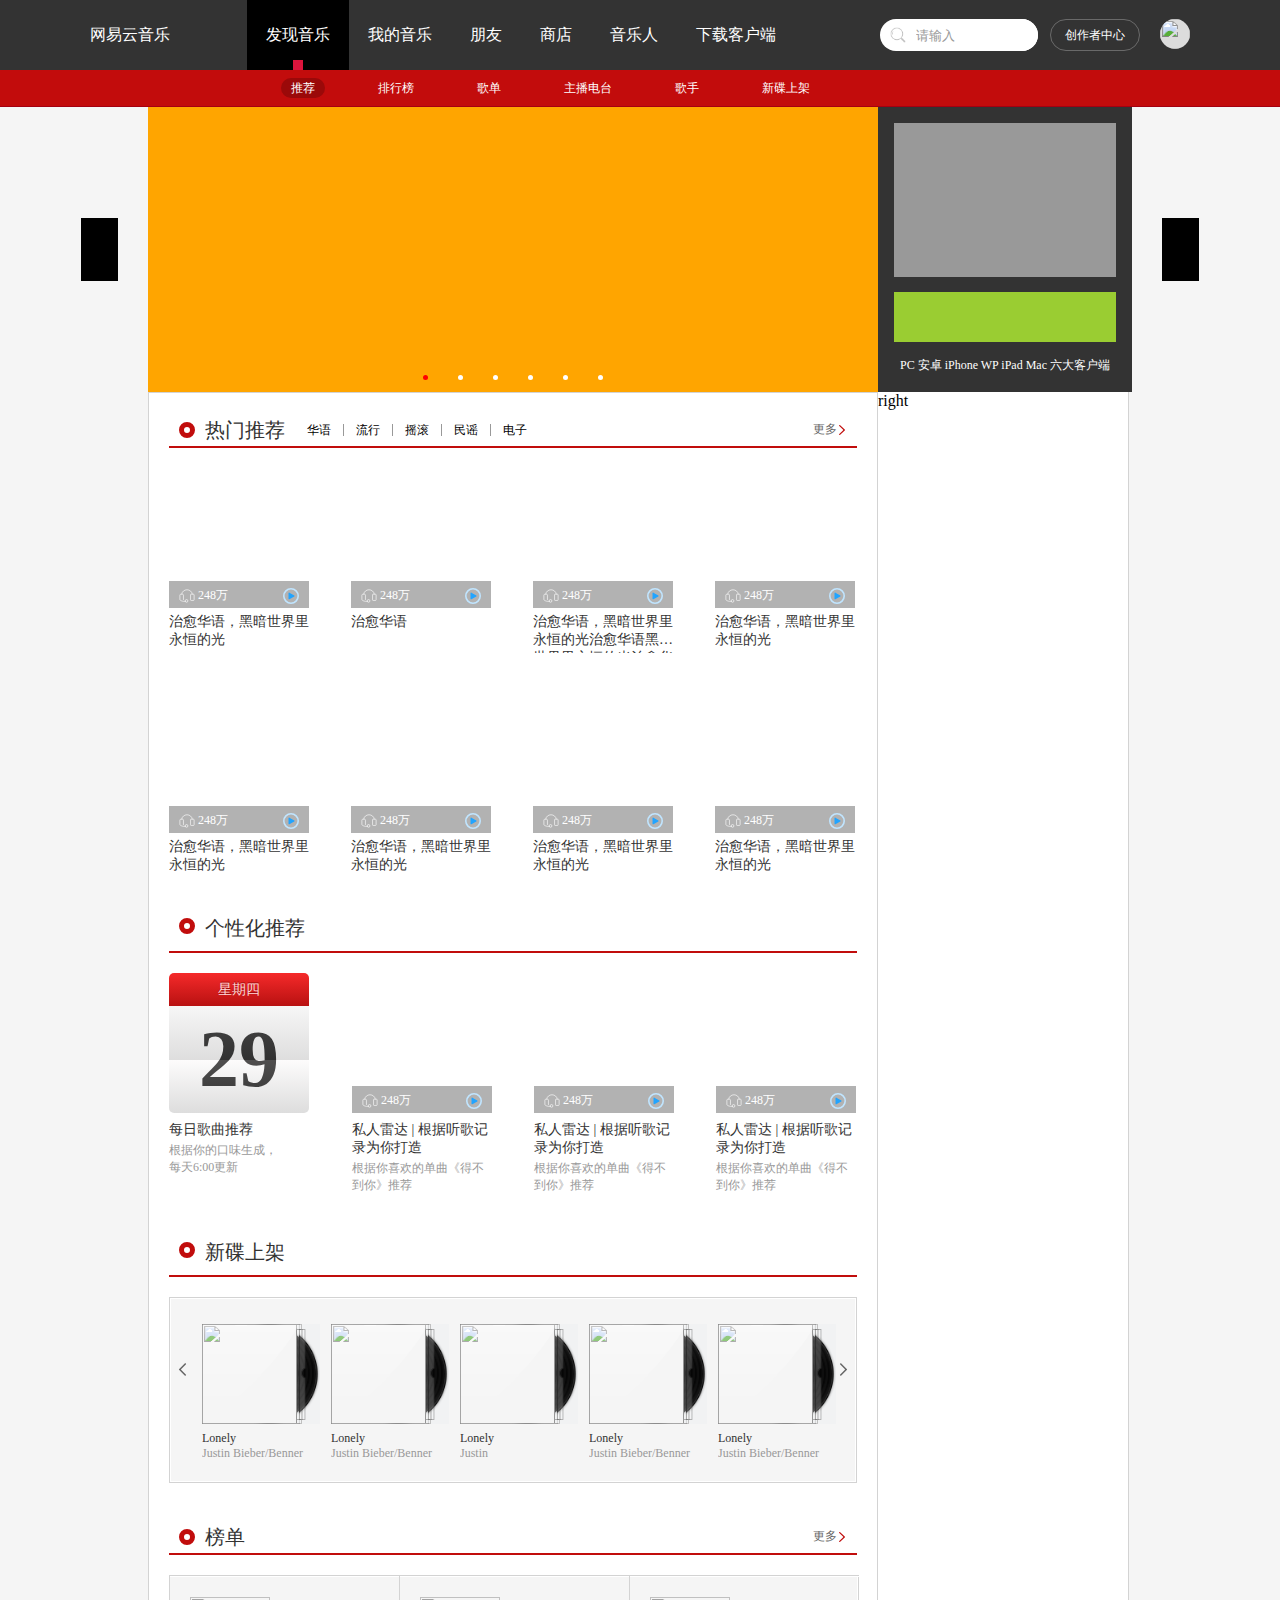
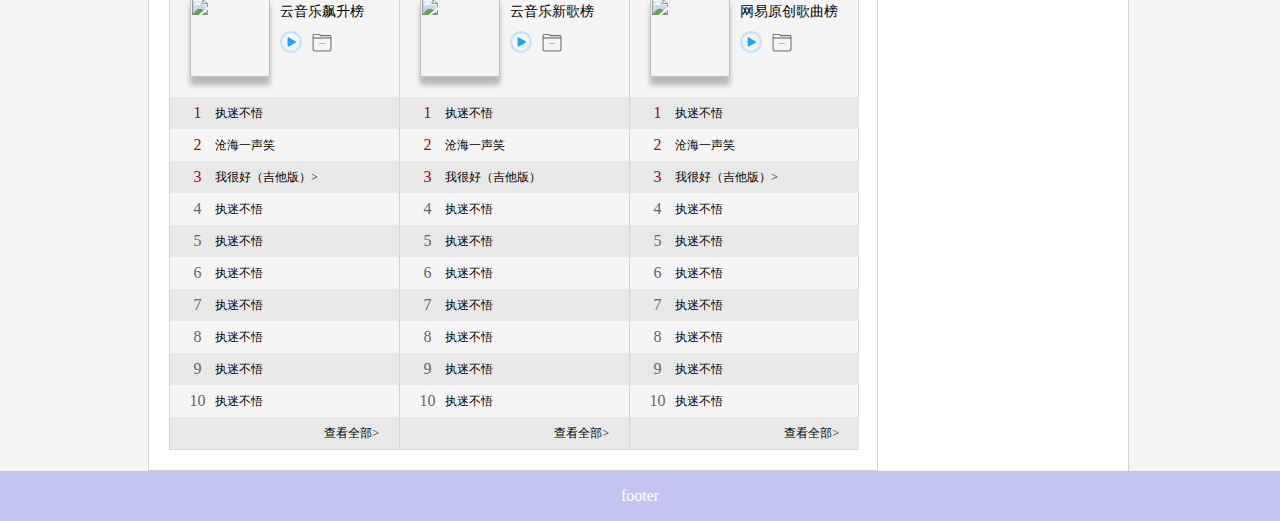
==== commit dfa92066: "hover" ====
--- a/html/index.html
+++ b/html/index.html
@@ -136,6 +136,7 @@
                         <img src="../imgs/录播课-播放.svg" alt="" />
                       </div>
                     </div>
+                    <div class="mask"></div>
                   </div>
                   <div class="song-desc">治愈华语，黑暗世界里永恒的光</div>
                 </div>
@@ -335,7 +336,10 @@
             <div class="new-products">
               <div class="new-products-nav wyy-flex">
                 <div class="circle"></div>
-                <div class="hot-title">新碟上架</div>
+                <div class="hot-title">
+                  新碟上架
+                  <div class="fixed-transition"></div>
+                </div>
               </div>
               <div class="new-products-descs">
                 <div class="new-products-desc wyy-flex">
@@ -820,18 +824,10 @@
           <div class="right-content">right</div>
         </div>
       </div>
-      <div class="footer">footer</div>
+      <div class="footer">footer
+        <div class="center-block"></div>
+      </div>
+      
     </div>
   </body>
-  <script crossorigin="anonymous" integrity="sha512-h3aCJRk6tEHugDYUidF7GqixhzgeXSiSdq5U+5oLIJtIncSQq6eev48qqYfuTdrsH5Q1eO4IAmyJGDwzRaWNNQ==" src="https://lib.baomitu.com/vue/2.6.12/vue.common.dev.js"></script>
-  <script>
-    new Vue({
-      el: '.container',
-      data() {
-        return {
-          aaa: '你好'
-        }
-      }
-    })
-  </script>
 </html>
--- a/css/css.css
+++ b/css/css.css
@@ -340,6 +340,23 @@
   align-items: center;
   padding: 0 10px;
   box-sizing: border-box;
+  transition: all 0.5s;
+}
+.song-item:hover .song-info{
+  background: rgba(0, 0, 0, 1);
+  bottom: calc(100% - 27px);
+}
+.mask {
+  width: 100%;
+  height: 0px;
+  /* height: calc(100% - 27px); */
+  background: rgba(0, 0, 0, 0.3);
+  bottom: 0;
+  position: absolute;
+  transition: height 3s 0.5s;
+}
+.song-item:hover .mask {
+  height: calc(100% - 27px);
 }
 .song-button {
   font-size: 12px;
@@ -700,3 +717,37 @@
   cursor: pointer;
   text-decoration: underline;
 }
+.center-block{
+  width: 100px;
+  height: 100px;
+  background: rgba(0, 0, 0, 0);
+  position:fixed;
+  bottom:50%;
+  right:50%;
+  transform:translate(-50%, -50%);
+  right:0;
+  transform:translate(0, -50%);
+  transition: all 0.5s;
+}
+.footer{
+  height: 50px;
+  background: rgba(0, 0, 230, .2);
+  color: #fff;
+  text-align: center;
+  line-height: 50px;
+  /* opacity: 0.2; */
+}
+.footer:hover .center-block{
+  right:50%;
+  background: rgba(0, 0, 0, .7);
+  transform:translate(50%, 0);
+  bottom: 0;
+}
+.footer .center-block:hover{
+  background: rgba(0, 0, 0, 0.1);
+}
+.right-content{
+  width: 250px;
+  border-right: 1px solid #d3d3d3;
+  background: #fff;
+}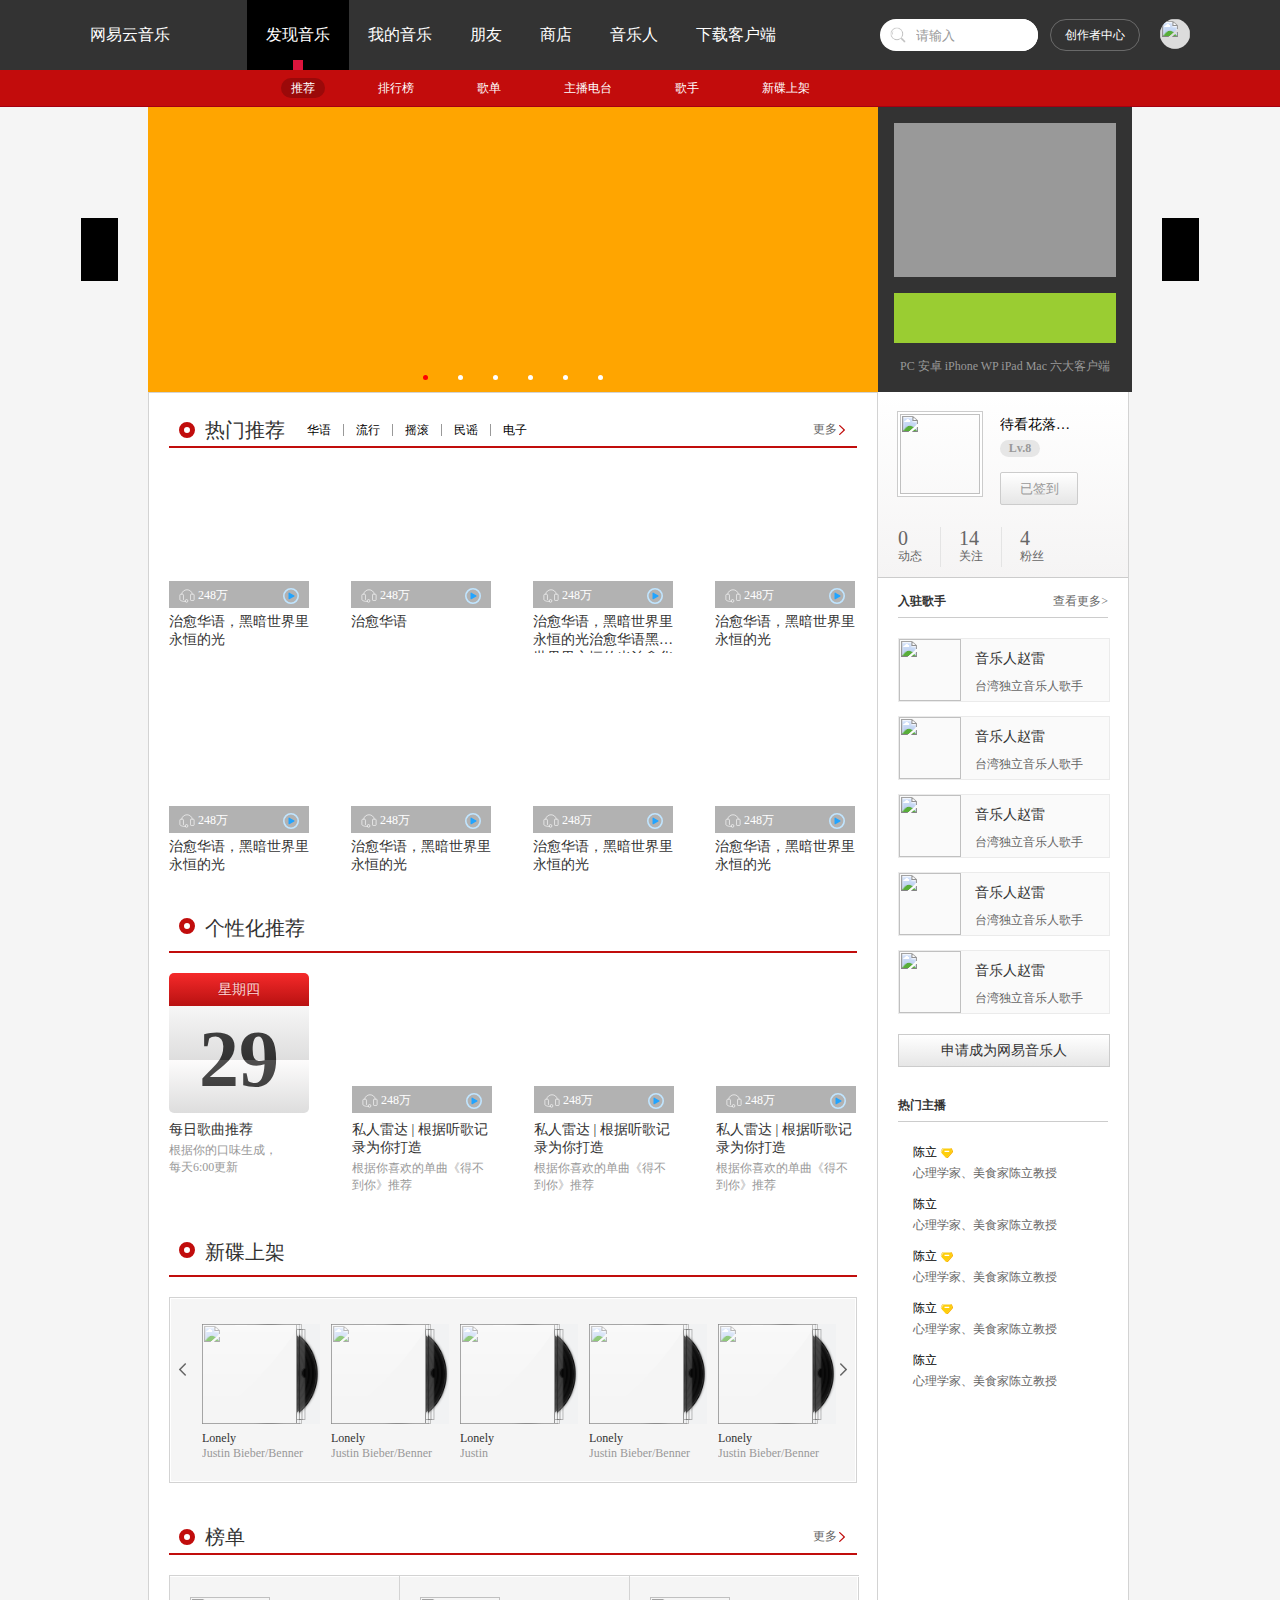
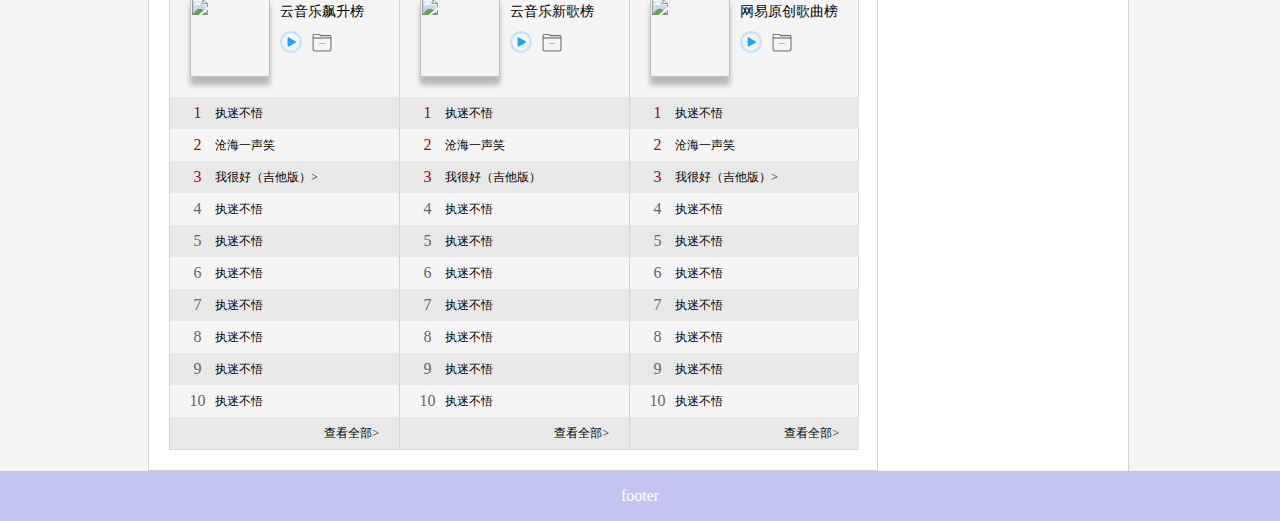
==== commit 8bbe479e: "在11-5上提交" ====
--- a/html/index.html
+++ b/html/index.html
@@ -821,7 +821,130 @@
               </div>
             </div>
           </div>
-          <div class="right-content">right</div>
+          <div class="right-content">
+            <div class="user">
+              <div class="head-nav" >
+                <img src="http://p1.music.126.net/rQc0k8rjkZZtLN2p50Nfkw==/109951163278621118.jpg?param=80y80" alt="">
+                <div class="userinfo">
+                  <div class="userinfo-name wyy-flex">
+                    <span>待看花落花开1</span>
+                    <img src="http://p1.music.126.net/Ph1eQU8dh0Ag1OkNhmeNvQ==/109951163322558400.png" alt="">
+                  </div>
+                  <div class="level">Lv.8</div>
+                  <div class="Sign-in">已签到</div>
+                </div>
+              </div>
+              <div class="status-bar wyy-flex">
+                <div class="status-bar-tittle">
+                  <span>0</span>
+                  <p>动态</p>
+                </div>
+                <div class="status-bar-tittle">
+                  <span>14</span>
+                  <p>关注</p>
+                </div>
+                <div class="status-bar-tittle">
+                  <span>4</span>
+                  <p>粉丝</p>
+                </div>
+              </div> 
+            </div>
+            <div class="In-singer">
+              <div class="n-singger wyy-flex">
+                <p>入驻歌手</p>             
+                <span>查看更多></span>              
+              </div>
+              <div class="singer-list">
+                <div class="singer-list-n">
+                 <img src="http://p1.music.126.net/ZuktZvjcxpYBjcWC3gmbPg==/19027048718765608.jpg?param=62y62" alt="">
+                 <div class="singer-list-con">
+                   <p>音乐人赵雷</p>
+                   <span>台湾独立音乐人歌手</span>
+                 </div>
+               </div>
+               <div class="singer-list-n">
+                <img src="http://p1.music.126.net/ZuktZvjcxpYBjcWC3gmbPg==/19027048718765608.jpg?param=62y62" alt="">
+                <div class="singer-list-con">
+                  <p>音乐人赵雷</p>
+                  <span>台湾独立音乐人歌手</span>
+                </div>
+              </div>
+              <div class="singer-list-n">
+                <img src="http://p1.music.126.net/ZuktZvjcxpYBjcWC3gmbPg==/19027048718765608.jpg?param=62y62" alt="">
+                <div class="singer-list-con">
+                  <p>音乐人赵雷</p>
+                  <span>台湾独立音乐人歌手</span>
+                </div>
+              </div>
+              <div class="singer-list-n">
+                <img src="http://p1.music.126.net/ZuktZvjcxpYBjcWC3gmbPg==/19027048718765608.jpg?param=62y62" alt="">
+                <div class="singer-list-con">
+                  <p>音乐人赵雷</p>
+                  <span>台湾独立音乐人歌手</span>
+                </div>
+              </div>
+              <div class="singer-list-n">
+                <img src="http://p1.music.126.net/ZuktZvjcxpYBjcWC3gmbPg==/19027048718765608.jpg?param=62y62" alt="">
+                <div class="singer-list-con">
+                  <p>音乐人赵雷</p>
+                  <span>台湾独立音乐人歌手</span>
+                </div>
+              </div>
+              </div>
+              <div class="apply">申请成为网易音乐人</div>
+            </div>
+            <div class="Popular-anchor">
+              <div class="anchor-nve">
+                热门主播
+              </div>
+              <div class="anchor-list">
+                <div class="anchor-list-n  wyy-flex">
+                  <img src="http://p1.music.126.net/H3QxWdf0eUiwmhJvA4vrMQ==/1407374893913311.jpg?param=40y40" alt="">
+                  <div class="anchor-con">
+                    <div class="anchor-con-nva wyy-flex">
+                      <p>陈立</p>
+                      <img src="../imgs/vip.svg" alt="">
+                    </div>
+                    <span>心理学家、美食家陈立教授</span>
+                  </div>
+                </div>
+                <div class="anchor-list-n  wyy-flex">
+                  <img src="http://p1.music.126.net/H3QxWdf0eUiwmhJvA4vrMQ==/1407374893913311.jpg?param=40y40" alt="">
+                  <div class="anchor-con">
+                    <p>陈立</p>
+                    <span>心理学家、美食家陈立教授</span>
+                  </div>
+                </div>
+                <div class="anchor-list-n  wyy-flex">
+                  <img src="http://p1.music.126.net/H3QxWdf0eUiwmhJvA4vrMQ==/1407374893913311.jpg?param=40y40" alt="">
+                  <div class="anchor-con">
+                    <div class="anchor-con-nva wyy-flex">
+                      <p>陈立</p>
+                      <img src="../imgs/vip.svg" alt="">
+                    </div>
+                    <span>心理学家、美食家陈立教授</span>
+                  </div>
+                </div>
+                <div class="anchor-list-n  wyy-flex">
+                  <img src="http://p1.music.126.net/H3QxWdf0eUiwmhJvA4vrMQ==/1407374893913311.jpg?param=40y40" alt="">
+                  <div class="anchor-con">
+                    <div class="anchor-con-nva wyy-flex">
+                      <p>陈立</p>
+                      <img src="../imgs/vip.svg" alt="">
+                    </div>
+                    <span>心理学家、美食家陈立教授</span>
+                  </div>
+                </div>
+                <div class="anchor-list-n  wyy-flex">
+                  <img src="http://p1.music.126.net/H3QxWdf0eUiwmhJvA4vrMQ==/1407374893913311.jpg?param=40y40" alt="">
+                  <div class="anchor-con">
+                    <p>陈立</p>
+                    <span>心理学家、美食家陈立教授</span>
+                  </div>
+                </div>
+              </div>
+            </div>
+          </div>
         </div>
       </div>
       <div class="footer">footer
--- a/css/css.css
+++ b/css/css.css
@@ -194,24 +194,26 @@
 .download {
   width: 254px;
   background: #333333;
-  padding: 16px;
-  text-align: center;
-  box-sizing: border-box;
+  text-align: center;
+  
 }
 .download-bg {
-  width: 100%;
+  width: 222px;
   height: 154px;
   background: #999999;
+  margin: 16px; 
+
 }
 .download-button {
-  width: 100%;
+  width: 222px;
   height: 50px;
   background: yellowgreen;
-  margin-top: 15px;
+  margin: 15px 16px 0 16px;
+
 }
 .download-tex {
   font-size: 12px;
-  color: #fff;
+  color: #999999;
   margin-top: 15px;
   display: block;
 }
@@ -750,4 +752,194 @@
   width: 250px;
   border-right: 1px solid #d3d3d3;
   background: #fff;
+}
+.user{
+  width: 100%;
+  height: 165px;
+  background:linear-gradient(#ffffff, #f5f4f4);
+  border-bottom: 1px solid #ccc;
+  padding-top: 20px;
+}
+.head-nav{
+  width: 100%;
+  padding:0 10px 0 20px;
+  box-sizing: border-box;
+  display: flex;
+}
+.head-nav>img{
+  width: 80px;
+  height: 80px;
+  border: 2px solid #fff;
+  outline: 1px solid #ccc;
+}
+.userinfo{
+  margin-left: 18px;
+}
+.userinfo-name{
+  margin-top: 3px;
+}
+.userinfo-name>span{
+  width: 80px;
+  font-size: 14px;
+  line-height: 20px;
+  overflow: hidden;  
+  text-overflow: ellipsis; 
+  white-space: nowrap;  
+}
+.userinfo-name>img{
+  width: 30px; 
+  height: 16px;
+  margin: 3px 0 0 5px;
+}
+.level{
+  font-size: 12px;
+  color: #999999;
+  width: 40px;
+  font-weight: 600;
+  line-height: 17px;
+  text-align: center;
+  background: rgb(230, 230, 230);
+  border-radius: 8.5px;
+  margin-top: 5px;
+}
+.Sign-in{
+  width: 76px;
+  height: 31px;
+  font-size: 13px;
+  color: #999999;
+  background:linear-gradient(#ffffff, #e6e6e6);
+  border: 1px solid #ccc;
+  border-radius: 2px;
+  text-align: center;
+  line-height: 31px;
+  margin-top: 15px;
+}
+.status-bar{
+ margin: 22px 0 0 20px;
+}
+.status-bar-tittle{
+  height: 40px;
+  padding: 0 18px;
+  border-right: 1px solid #e4e4e4;
+}
+.status-bar-tittle:nth-child(1){
+  padding-left: 0;
+}
+.status-bar-tittle:nth-child(3){
+  padding-right: 0;
+  border-right: none;
+}
+.status-bar-tittle>span{
+  font-size: 20px;
+  line-height: 22px;
+  color: #666;
+  font-weight: 500;
+}
+.status-bar-tittle>p{
+  font-size: 12px;
+  line-height: 14px;
+  color: #666;
+}
+.In-singer{
+ width: 100%;
+ padding: 15px 20px 0 20px;
+ box-sizing: border-box;
+}
+.n-singger{
+  width: 100%;
+  height: 24px;
+  justify-content: space-between;
+  border-bottom: 1px solid #ccc;
+}
+.n-singger>p{
+  font-size: 12px;
+  color: #333333;
+  font-weight: 600;
+}
+.n-singger>span{
+  font-size: 12px;
+  color: #666666;
+}
+.singer-list{
+ margin-top: 20px;
+}
+.singer-list-n{
+  width: 210px;
+  height: 62px;
+  background: #fafafa;
+  border:1px solid #ebebeb;
+  margin-top: 14px;
+  display: flex;
+}
+.singer-list-n>img{
+  width: 62px;
+  height: 62px;
+}
+.singer-list-con{
+  padding-left: 14px;
+}
+.singer-list-con>p{
+  font-size: 14px;
+  line-height: 23px;
+  color: #333333;
+  font-weight: 500;
+  margin-top: 8px;
+}
+.singer-list-con>span{
+  font-size: 12px;
+  display: inline-block;
+  color: #666666;
+  margin-top: 8px;
+
+}
+.apply{
+  width: 210px;
+  height: 31px;
+  background: linear-gradient(#ffffff, #e6e6e6);
+  border: 1px solid #ccc;
+  font-size: 14px;
+  text-align: center;
+  line-height: 31px;
+  color: #333333;
+  margin-top: 20px;
+}
+.Popular-anchor{
+  width: 100%;
+  padding: 30px 20px 0 20px;
+  box-sizing: border-box;
+}
+.anchor-nve{
+  font-size: 12px;
+  color: #333333;
+  font-weight: 600;
+  width: 100%;
+  height: 24px;
+  border-bottom: 1px solid #ccc;
+}
+.anchor-list{
+  margin-top: 20px;
+}
+.anchor-list-n{
+  width: 100%;
+  height: 40px;
+  margin-bottom:12px;
+}
+.anchor-con{
+  font-size: 12px;
+  line-height: 21px;
+  margin-left: 15px;
+}
+.anchor-con>p{
+  color: #000;
+}
+.anchor-con>span{
+  color: #666666;
+}
+.anchor-con-nva>img{
+  width: 14px;
+  height: 14px;
+  margin-left: 3px;
+}
+.anchor-con-nva{
+ align-items: center;
 }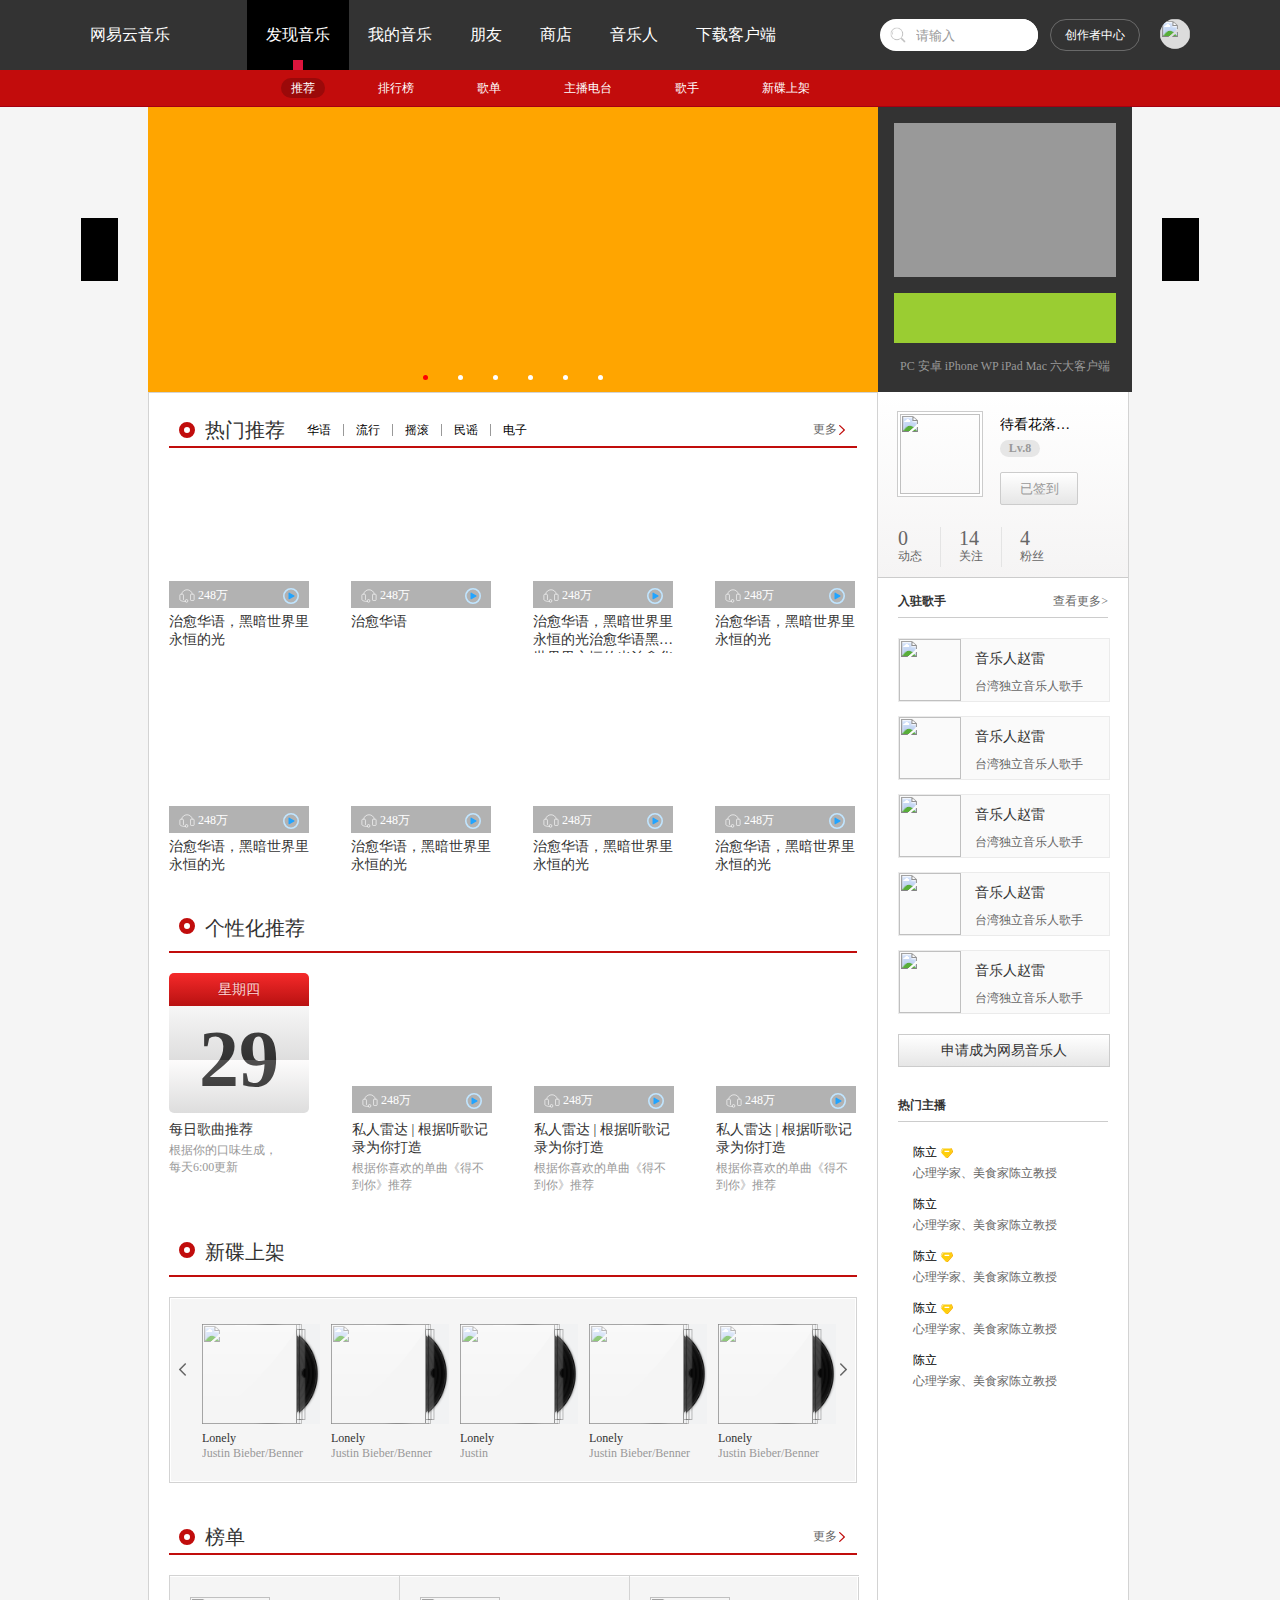
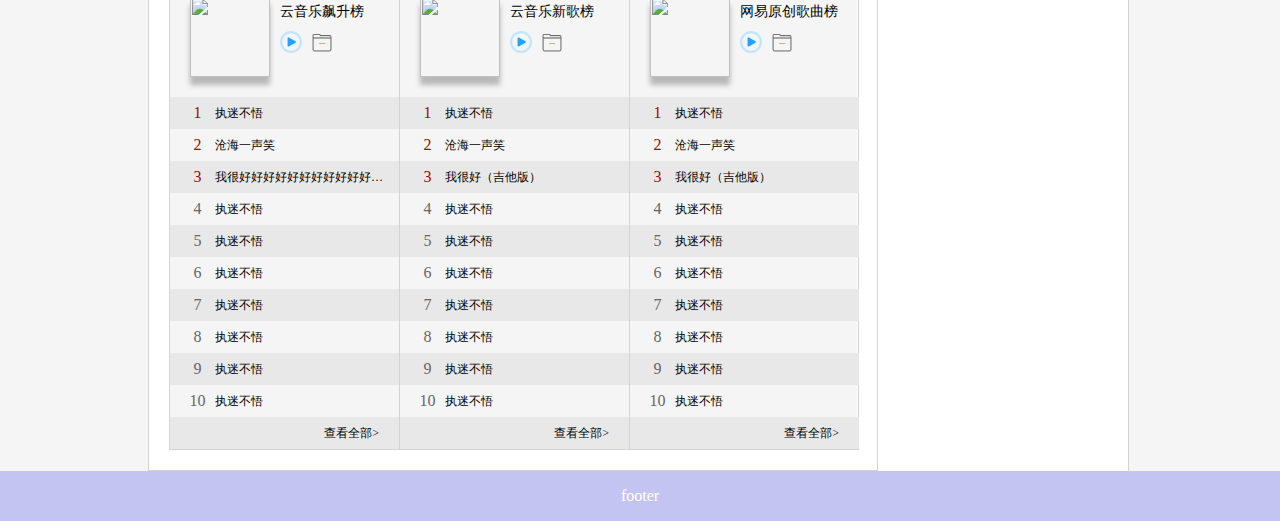
==== commit 5ef7e872: "在11-10上提交" ====
--- a/html/index.html
+++ b/html/index.html
@@ -457,7 +457,7 @@
                     <div class="ranking-list-botton">
                       <ol>
                         <li>
-                          <div class="wyy-flex">
+                          <div class="list-cose wyy-flex">
                           <span class="number-red">1</span>
                           <p>执迷不悟</p></div>
                           <div class="show">
@@ -467,7 +467,7 @@
                           </div>
                         </li>
                         <li>
-                          <div class="wyy-flex">
+                          <div class="list-cose wyy-flex">
                           <span class="number-red">2</span>
                           <p>沧海一声笑</p></div>
                           <div class="show">
@@ -477,17 +477,18 @@
                           </div>
                         </li>
                         <li>
-                          <div class="wyy-flex">
+                          <div class="list-cose wyy-flex">
                           <span class="number-red">3</span>
-                          <p>我很好（吉他版）</p</div>>
-                          <div class="show">
-                            <img src="../imgs/录播课-播放.svg" alt="" />
-                            <img src="../imgs/添加附件.svg" alt="" />
-                            <img src="../imgs/文件.png" alt="" />
-                          </div>
-                        </li>
-                        <li>
-                          <div class="wyy-flex">
+                          <p>我很好好好好好好好好好好好好好好好（吉他版）</p>
+                        </div>
+                          <div class="show">
+                            <img src="../imgs/录播课-播放.svg" alt="" />
+                            <img src="../imgs/添加附件.svg" alt="" />
+                            <img src="../imgs/文件.png" alt="" />
+                          </div>
+                        </li>
+                        <li>
+                          <div class="list-cose wyy-flex">
                           <span class="number">4</span>
                           <p>执迷不悟</p></div>
                           <div class="show">
@@ -497,7 +498,7 @@
                           </div>
                         </li>
                         <li>
-                          <div class="wyy-flex">
+                          <div class="list-cose wyy-flex">
                           <span class="number">5</span>
                           <p>执迷不悟</p></div>
                           <div class="show">
@@ -507,7 +508,7 @@
                           </div>
                         </li>
                         <li>
-                          <div class="wyy-flex">
+                          <div class="list-cose wyy-flex">
                           <span class="number">6</span>
                           <p>执迷不悟</p></div>
                           <div class="show">
@@ -517,7 +518,7 @@
                           </div>
                         </li>
                         <li>
-                          <div class="wyy-flex">
+                          <div class="list-cose wyy-flex">
                           <span class="number">7</span>
                           <p>执迷不悟</p></div>
                           <div class="show">
@@ -527,7 +528,7 @@
                           </div>
                         </li>
                         <li>
-                          <div class="wyy-flex">
+                          <div class="list-cose wyy-flex">
                           <span class="number">8</span>
                           <p>执迷不悟</p></div>
                           <div class="show">
@@ -537,7 +538,7 @@
                           </div>
                         </li>
                         <li>
-                          <div class="wyy-flex">
+                          <div class="list-cose wyy-flex">
                           <span class="number">9</span>
                           <p>执迷不悟</p></div>
                           <div class="show">
@@ -547,7 +548,7 @@
                           </div>
                         </li>
                         <li>
-                          <div class="wyy-flex">
+                          <div class="list-cose wyy-flex">
                           <span class="number">10</span>
                           <p>执迷不悟</p></div>
                           <div class="show">
@@ -582,7 +583,7 @@
                     <div class="ranking-list-botton">
                       <ol>
                         <li>
-                          <div class="wyy-flex">
+                          <div class="list-cose wyy-flex">
                             <span class="number-red">1</span>
                             <p>执迷不悟</p>
                           </div>
@@ -593,7 +594,7 @@
                           </div>
                         </li>
                         <li>
-                          <div class="wyy-flex">
+                          <div class="list-cose wyy-flex">
                             <span class="number-red">2</span>
                             <p>沧海一声笑</p>
                           </div>
@@ -604,7 +605,7 @@
                           </div>
                         </li>
                         <li>
-                          <div class="wyy-flex">
+                          <div class="list-cose wyy-flex">
                             <span class="number-red">3</span>
                             <p>我很好（吉他版）</p>
                           </div>
@@ -615,7 +616,7 @@
                           </div>
                         </li>
                         <li>
-                          <div class="wyy-flex">
+                          <div class="list-cose wyy-flex">
                             <span class="number">4</span>
                             <p>执迷不悟</p>
                           </div>
@@ -626,7 +627,7 @@
                           </div>
                         </li>
                         <li>
-                          <div class="wyy-flex">
+                          <div class="list-cose wyy-flex">
                             <span class="number">5</span>
                             <p>执迷不悟</p>
                           </div>
@@ -637,7 +638,7 @@
                           </div>
                         </li>
                         <li>
-                          <div class="wyy-flex">
+                          <div class="list-cose wyy-flex">
                           <span class="number">6</span>
                           <p>执迷不悟</p></div>
                           <div class="show">
@@ -647,7 +648,7 @@
                           </div>
                         </li>
                         <li>
-                          <div class="wyy-flex">
+                          <div class="list-cose wyy-flex">
                           <span class="number">7</span>
                           <p>执迷不悟</p></div>
                           <div class="show">
@@ -657,7 +658,7 @@
                           </div>
                         </li>
                         <li>
-                          <div class="wyy-flex">
+                          <div class="list-cose wyy-flex">
                           <span class="number">8</span>
                           <p>执迷不悟</p></div>
                           <div class="show">
@@ -667,7 +668,7 @@
                           </div>
                         </li>
                         <li>
-                          <div class="wyy-flex">
+                          <div class="list-cose wyy-flex">
                           <span class="number">9</span>
                           <p>执迷不悟</p></div>
                           <div class="show">
@@ -677,7 +678,7 @@
                           </div>
                         </li>
                         <li>
-                          <div class="wyy-flex">
+                          <div class="list-cose wyy-flex">
                           <span class="number">10</span>
                           <p>执迷不悟</p></div>
                           <div class="show">
@@ -712,7 +713,7 @@
                     <div class="ranking-list-botton">
                       <ol>
                         <li>
-                          <div class="wyy-flex">
+                          <div class="list-cose wyy-flex">
                           <span class="number-red">1</span>
                           <p>执迷不悟</p></div>
                           <div class="show">
@@ -722,7 +723,7 @@
                           </div>
                         </li>
                         <li>
-                          <div class="wyy-flex">
+                          <div class="list-cose wyy-flex">
                           <span class="number-red">2</span>
                           <p>沧海一声笑</p></div>
                           <div class="show">
@@ -732,17 +733,18 @@
                           </div>
                         </li>
                         <li>
-                          <div class="wyy-flex">
+                          <div class="list-cose wyy-flex">
                           <span class="number-red">3</span>
-                          <p>我很好（吉他版）</p</div>>
-                          <div class="show">
-                            <img src="../imgs/录播课-播放.svg" alt="" />
-                            <img src="../imgs/添加附件.svg" alt="" />
-                            <img src="../imgs/文件.png" alt="" />
-                          </div>
-                        </li>
-                        <li>
-                          <div class="wyy-flex">
+                          <p>我很好（吉他版）</p>
+                          </div>
+                          <div class="show">
+                            <img src="../imgs/录播课-播放.svg" alt="" />
+                            <img src="../imgs/添加附件.svg" alt="" />
+                            <img src="../imgs/文件.png" alt="" />
+                          </div>
+                        </li>
+                        <li>
+                          <div class="list-cose wyy-flex">
                           <span class="number">4</span>
                           <p>执迷不悟</p></div>
                           <div class="show">
@@ -752,7 +754,7 @@
                           </div>
                         </li>
                         <li>
-                          <div class="wyy-flex">
+                          <div class="list-cose wyy-flex">
                           <span class="number">5</span>
                           <p>执迷不悟</p></div>
                           <div class="show">
@@ -762,7 +764,7 @@
                           </div>
                         </li>
                         <li>
-                          <div class="wyy-flex">
+                          <div class="list-cose wyy-flex">
                           <span class="number">6</span>
                           <p>执迷不悟</p></div>
                           <div class="show">
@@ -772,7 +774,7 @@
                           </div>
                         </li>
                         <li>
-                          <div class="wyy-flex">
+                          <div class="list-cose wyy-flex">
                           <span class="number">7</span>
                           <p>执迷不悟</p></div>
                           <div class="show">
@@ -782,7 +784,7 @@
                           </div>
                         </li>
                         <li>
-                          <div class="wyy-flex">
+                          <div class="list-cose wyy-flex">
                           <span class="number">8</span>
                           <p>执迷不悟</p></div>
                           <div class="show">
@@ -792,7 +794,7 @@
                           </div>
                         </li>
                         <li>
-                          <div class="wyy-flex">
+                          <div class="list-cose wyy-flex">
                           <span class="number">9</span>
                           <p>执迷不悟</p></div>
                           <div class="show">
@@ -802,7 +804,7 @@
                           </div>
                         </li>
                         <li>
-                          <div class="wyy-flex">
+                          <div class="list-cose wyy-flex">
                           <span class="number">10</span>
                           <p>执迷不悟</p></div>
                           <div class="show">
--- a/css/css.css
+++ b/css/css.css
@@ -657,11 +657,22 @@
   line-height: 32px;
   display: flex;
   justify-content: space-between;
+  position: relative;
+}
+.list-cose>p{
+  display: inline-block;
+  width: 170px;
+  height: 32px;
+  overflow: hidden; 
+  text-overflow: ellipsis; 
+  white-space: nowrap;
 }
 .show {
   display: none;
   /* float: right; */
   width: 82px;
+  position: absolute;
+  right: 0;
 }
 .show > img {
   width: 17px;
@@ -669,15 +680,22 @@
   vertical-align: middle;
   margin-right: 5px;
 }
-li > p:hover {
+li:hover{
+  cursor: pointer;
+}
+.list-cose > p:hover {
   cursor: pointer;
   text-decoration: underline;
+  display: inline-block;
+  width: 100px;
 }
 .show:hover {
-  cursor: pointer;
-}
-/* li>p:hover+.show{兄弟关系显示
-  display: block; }*/
+  cursor: pointer; 
+}
+/* .list-cose:hover + .show{
+  兄弟关系显示
+  display: block; 
+} */
 
 li {
   background: #e9e8e8;
@@ -688,6 +706,9 @@
 li:hover .show {
   /* 父子关系显示 */
   display: block;
+}
+li:hover p {
+  width: 100px;
 }
 
 li:nth-of-type(odd) {
